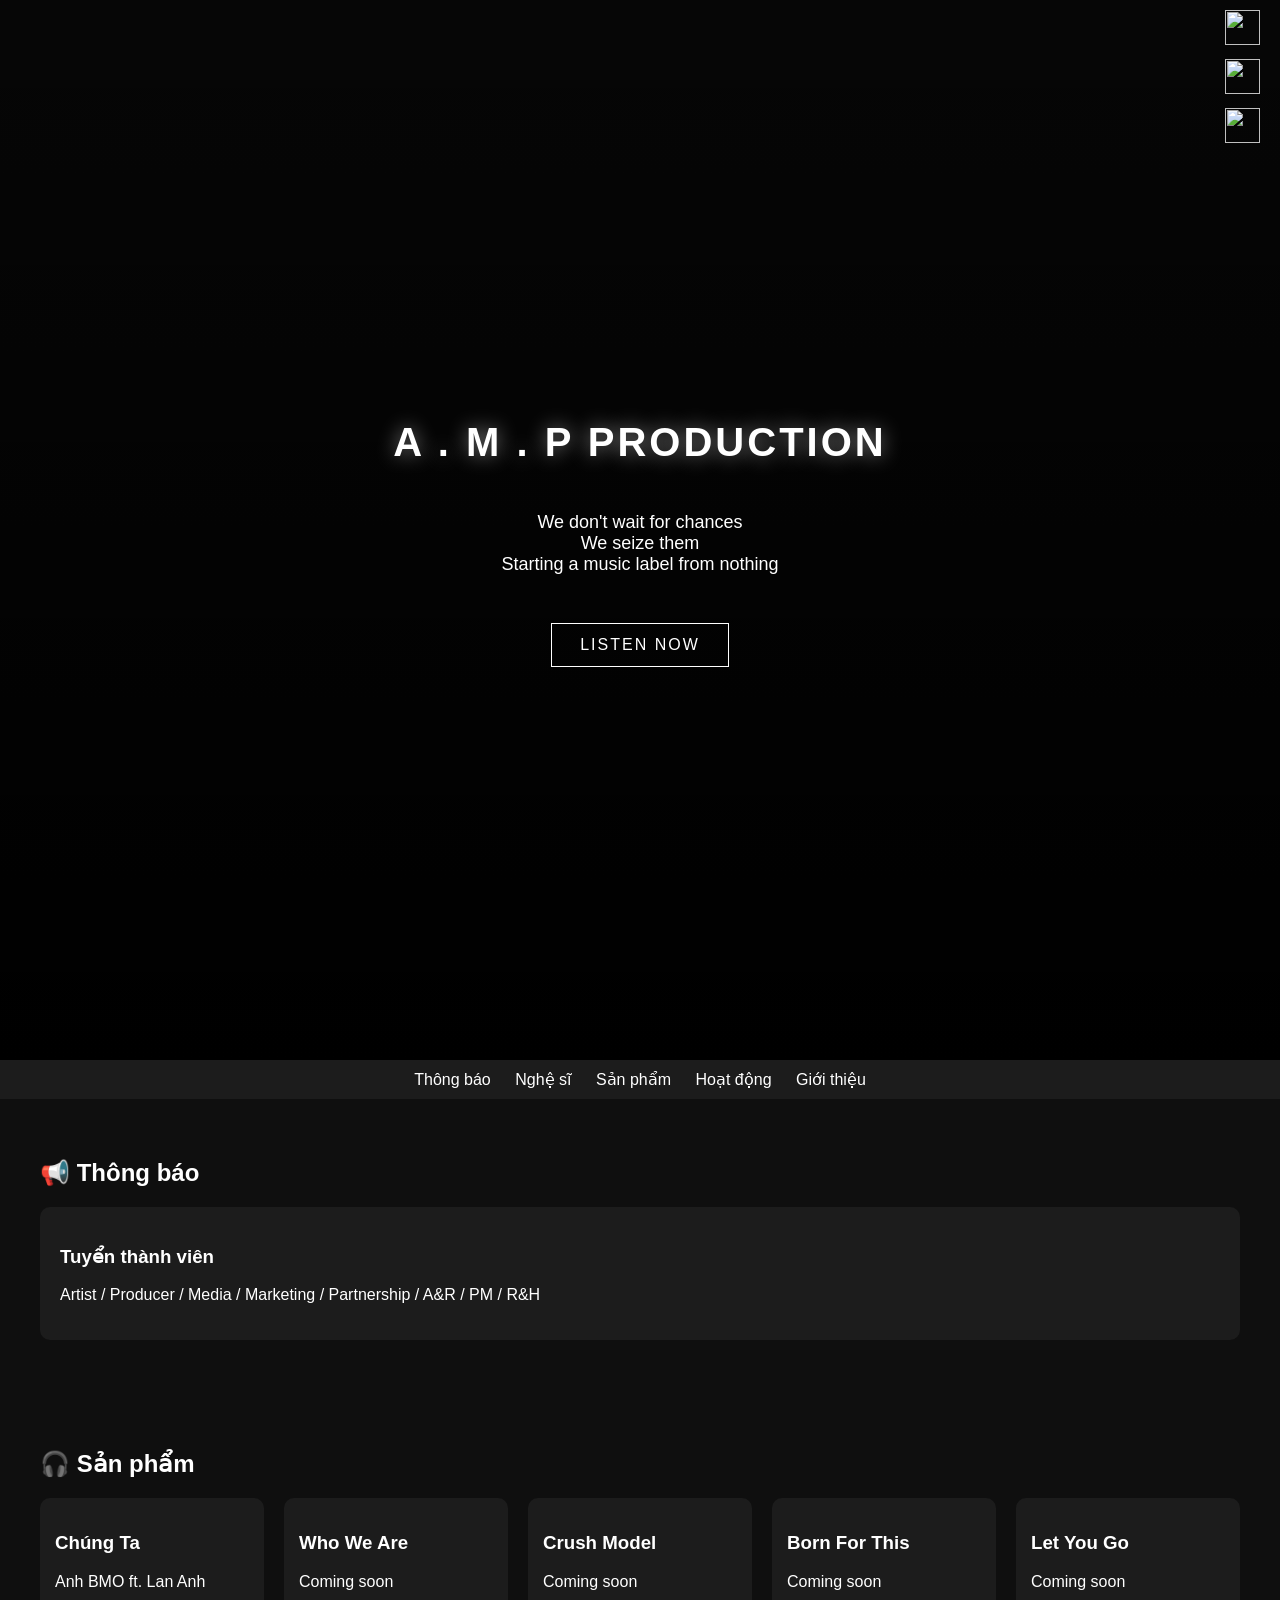
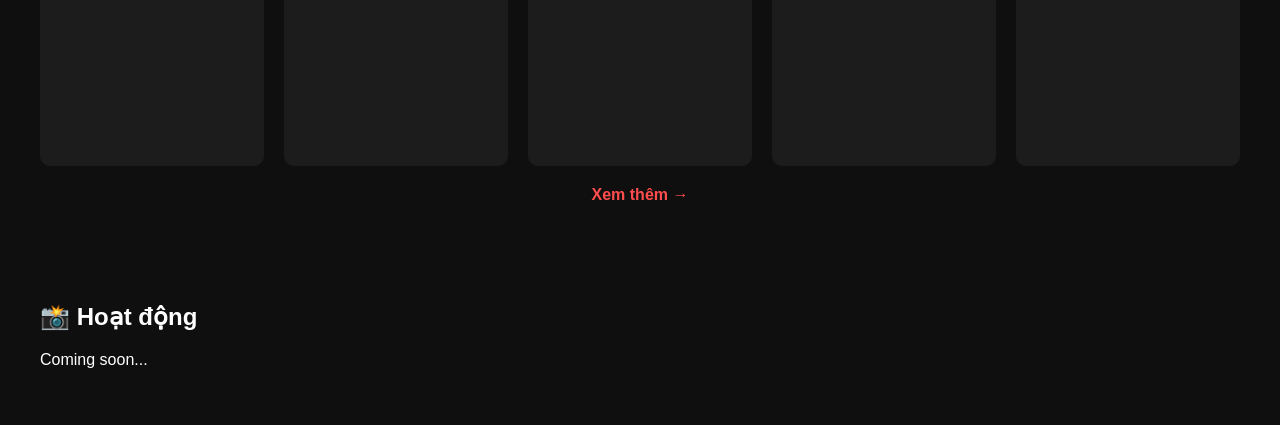
==== index.html @ c44be7a4 "index.html" ====
<!DOCTYPE html>
<html lang="vi">
<head>
<meta charset="UTF-8">
<title>Art Makes People Production</title>
<link rel="stylesheet" href="style.css">
</head>

<body>

<header class="hero">

<h1>A . M . P PRODUCTION</h1>
<p class="tagline">
We don't wait for chances<br>
We seize them<br>
Starting a music label from nothing
</p>
<a href="#music" class="btn">LISTEN NOW</a>
</header>

<nav>
<a href="#news">Thông báo</a>
<a href="artists.html">Nghệ sĩ</a>
<a href="#music">Sản phẩm</a>
<a href="#activities">Hoạt động</a>
<a href="about.html">Giới thiệu</a>
</nav>

<section id="news">
<h2>📢 Thông báo</h2>

<div class="card">
<h3>Tuyển thành viên</h3>
<p>Artist / Producer / Media / Marketing / Partnership / A&R / PM / R&H </p>
</div>

</section>

<section id="music">
<h2>🎧 Sản phẩm</h2>

<div class="music-list home-music">
<div class="music-card">
<h3>Chúng Ta</h3>
<p>Anh BMO ft. Lan Anh</p>
<iframe 
width="100%" 
height="200" 
src="https://www.youtube.com/embed/jIko-qisjlU" 
frameborder="0" 
allowfullscreen>
</iframe>

</div>

<div class="music-card">
<h3>Who We Are</h3>
<p>Coming soon</p>
</div>

<div class="music-card">
<h3>Crush Model</h3>
<p>Coming soon</p>
</div>

<div class="music-card">
<h3>Born For This</h3>
<p>Coming soon</p>
</div>

<div class="music-card">
<h3>Let You Go</h3>
<p>Coming soon</p>
</div>

</div>

<a href="music.html" class="view-more">Xem thêm →</a>
</section>

<section id="activities">
<h2>📸 Hoạt động</h2>

<p>Coming soon...</p>

</section>

<div class="social-fixed">

<a href="https://www.facebook.com/profile.php?id=61566717841362" target="_blank">
<img src="https://upload.wikimedia.org/wikipedia/commons/5/51/Facebook_f_logo_%282019%29.svg">
</a>

<a href="https://www.youtube.com/@artmakespeople.a.m.p" target="_blank">
<img src="https://cdn-icons-png.flaticon.com/512/3670/3670147.png">
</a>

<a href="https://discord.gg/W4tadtu93" target="_blank">
<img src="https://cdn-icons-png.flaticon.com/512/5968/5968756.png">
</a>

</div>
</body>
</html>
---- style.css ----
body{
margin:0;
font-family:Arial;
background:#0f0f0f;
color:white;
scroll-behavior:smooth
}

header{
text-align:center;
padding:80px 20px;
background:linear-gradient(to bottom, rgba(0,0,0,0.7), black),
url('https://images.unsplash.com/photo-1511379938547-c1f69419868d');
background-size:cover;
background-position:center;
}

nav{
text-align:center;
background:#1c1c1c;
padding:10px;
}

nav a{
color:white;
margin:10px;
text-decoration:none;
}

section{
padding:40px;
}

.card, .music-card{
background:#1c1c1c;
padding:20px;
margin:10px 0;
border-radius:10px;
}
.artist{
text-align:center;
margin:20px;
}

.artist img{
border-radius:50%;
width:150px;
}

h1{
text-align:center;
}

.artist-card{
position:relative;
width:250px;
height:300px;
overflow:hidden;
border-radius:10px;
}

.artist-card img{
width:100%;
height:100%;
object-fit:cover;
filter:brightness(70%);
}

.artist-info{
position:absolute;
bottom:0;
left:0;
padding:15px;
color:white;
}

.artist-list{
display:flex;
flex-wrap:wrap;
justify-content:center;
gap:20px;
}

.social-fixed{
position:fixed;
top:10px;
right:20px;
display:flex;
flex-direction:column;
gap:10px;
z-index:999;
}

.social-fixed img{
width:35px;
height:35px;
transition:0.3s;
cursor:pointer;
}

.social-fixed img:hover{
transform:scale(1.2);
}

.social-fixed a.fb:hover img{
filter: drop-shadow(0 0 6px #1877f2);
}

.social-fixed a.yt:hover img{
filter: drop-shadow(0 0 6px #ff0000);
}

.social-fixed a.ig:hover img{
filter: drop-shadow(0 0 6px #e1306c);
}

.social-fixed a.dc:hover img{
filter: drop-shadow(0 0 6px #5865f2);
}

nav a{
transition:0.3s;
}
nav a:hover{
color:#ff4d4d;
}

.music-list{
display:flex;
flex-wrap:wrap;
justify-content:center;
gap:20px;
}

.music-card{
background:#1c1c1c;
padding:15px;
border-radius:10px;
transition:0.3s;
margin:0;
}

.music-card iframe{
width:100%;
height:140px;
border-radius:8px;
}

.music-card:hover{
transform:translateY(-5px) scale(1.02);
}

.hero{
height:100vh;
display:flex;
flex-direction:column;
justify-content:center;
align-items:center;
text-align:center;

background:linear-gradient(rgba(0,0,0,0.6), rgba(0,0,0,1)),
url('https://images.unsplash.com/photo-1493225457124-a3eb161ffa5f');

background-size:cover;
background-position:center;
}

.hero h1{
font-size:40px;
letter-spacing:3px;
}

.tagline{
margin-top:20px;
font-size:18px;
opacity:0.8;
}

.btn{
margin-top:30px;
padding:12px 28px;
border:1px solid white;
color:white;
text-decoration:none;
transition:0.3s;
letter-spacing:2px;
}

.btn:hover{
background:white;
color:black;
transform:scale(1.05);
}

.hero h1,
.hero .tagline,
.hero .btn{
opacity:0;
transform:translateY(20px);
animation:fadeUp 1s ease forwards;
}

.hero .tagline{
animation-delay:0.3s;
}

.hero .btn{
animation-delay:0.6s;
}

@keyframes fadeUp{
to{
opacity:1;
transform:translateY(0);
}
}

.hero h1{
text-shadow:0 0 20px rgba(255,255,255,0.5);
}

.view-more{
display:block;
text-align:center;
margin-top:20px;
color:#ff4d4d;
text-decoration:none;
font-weight:bold;
}

.view-more:hover{
text-decoration:underline;
}

.home-music{
flex-wrap:nowrap;
}
.page-music{
display:grid;
grid-template-columns: repeat(5, 1fr);  /* 5 cột auto */
gap:20px;
max-width:1400px;
margin:0 auto;
padding:0 20px;
}

.home-music .music-card{
width:18%;
min-width:180px;
}
.page-music .music-card{
width:18%;
min-width:250px;
}
.fake-thumb{
height:140px;
background:#2a2a2a;
border-radius:8px;
}
@media (max-width: 1024px){
.page-music{
grid-template-columns: repeat(3, 1fr);
}
}

@media (max-width: 768px){
.page-music{
grid-template-columns: repeat(2, 1fr);
}

.home-music{
flex-wrap:wrap;
justify-content:center;
}

.home-music .music-card{
width:45%;
height:300px;
}
}

@media (max-width: 480px){
.page-music{
grid-template-columns: 1fr;
}

.home-music .music-card{
width:100%;
}
}
@media (max-width:768px){
.hero h1{
font-size:28px;
}

.tagline{
font-size:14px;
}
}
@media (max-width:768px){
nav a{
display:block;
margin:8px 0;
}
}
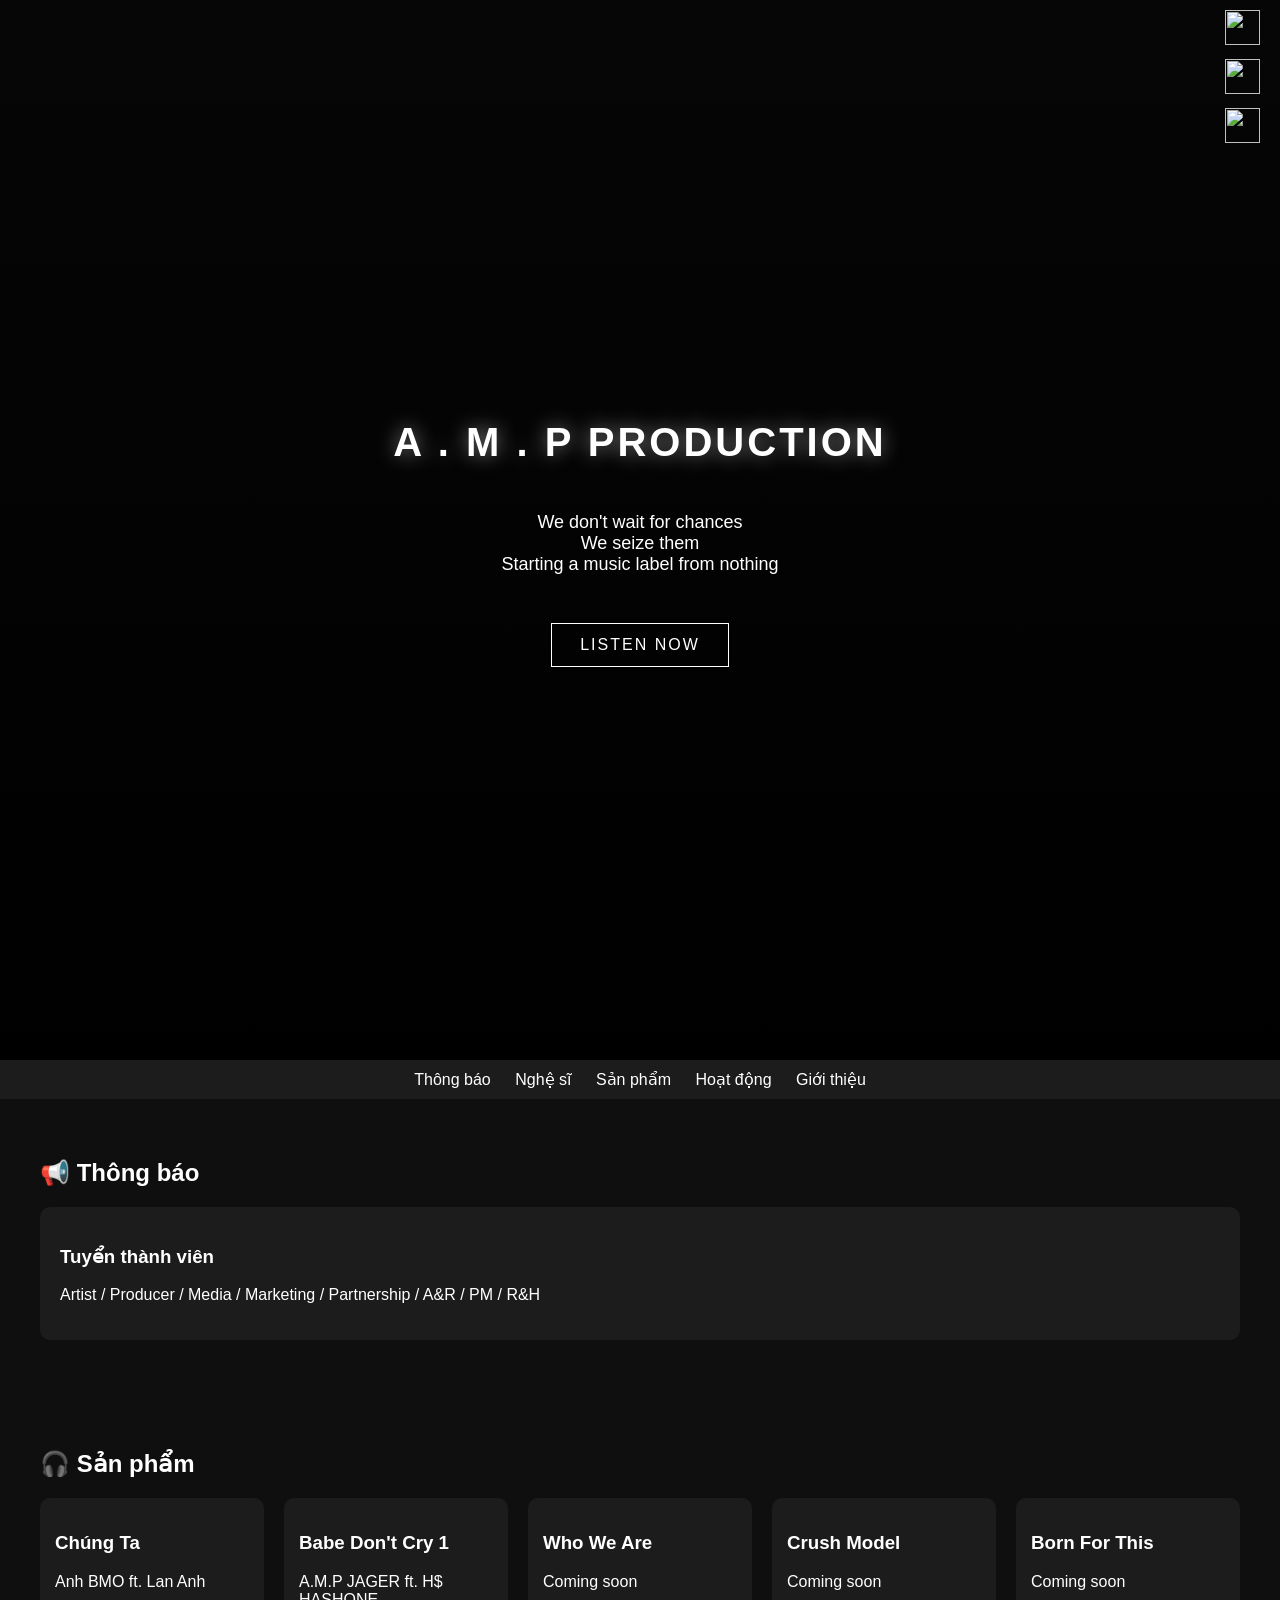
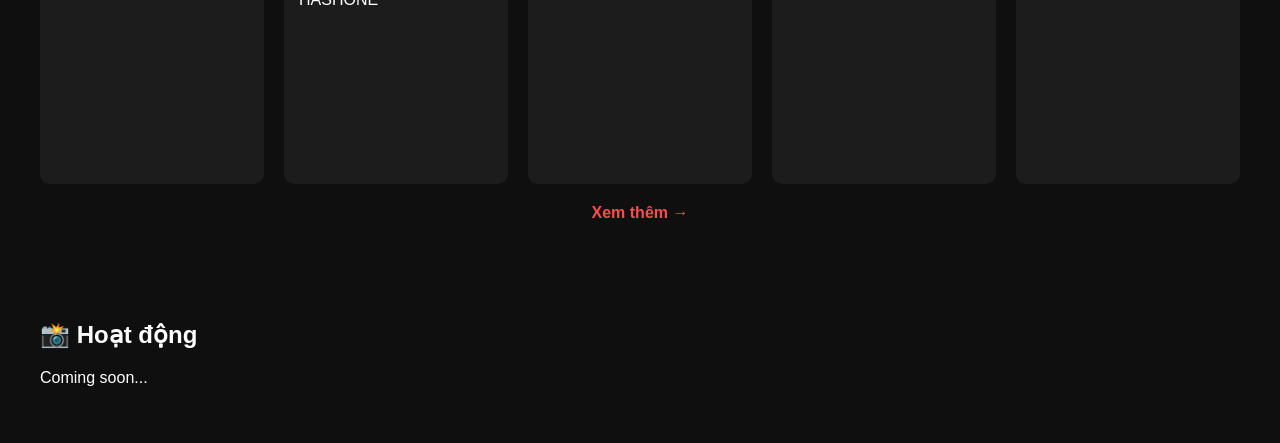
==== commit a7a42184: "index.html" ====
--- a/index.html
+++ b/index.html
@@ -55,6 +55,19 @@
 </div>
 
 <div class="music-card">
+<h3>Babe Don't Cry 1</h3>
+<p>A.M.P JAGER ft. H$ HASHONE</p>
+<iframe 
+width="100%" 
+height="200" 
+src="https://www.youtube.com/embed/kU_C7r_7_qk" 
+frameborder="0" 
+allowfullscreen>
+</iframe>
+
+</div>
+
+<div class="music-card">
 <h3>Who We Are</h3>
 <p>Coming soon</p>
 </div>
@@ -68,12 +81,7 @@
 <h3>Born For This</h3>
 <p>Coming soon</p>
 </div>
-
-<div class="music-card">
-<h3>Let You Go</h3>
-<p>Coming soon</p>
-</div>
-
+  
 </div>
 
 <a href="music.html" class="view-more">Xem thêm →</a>
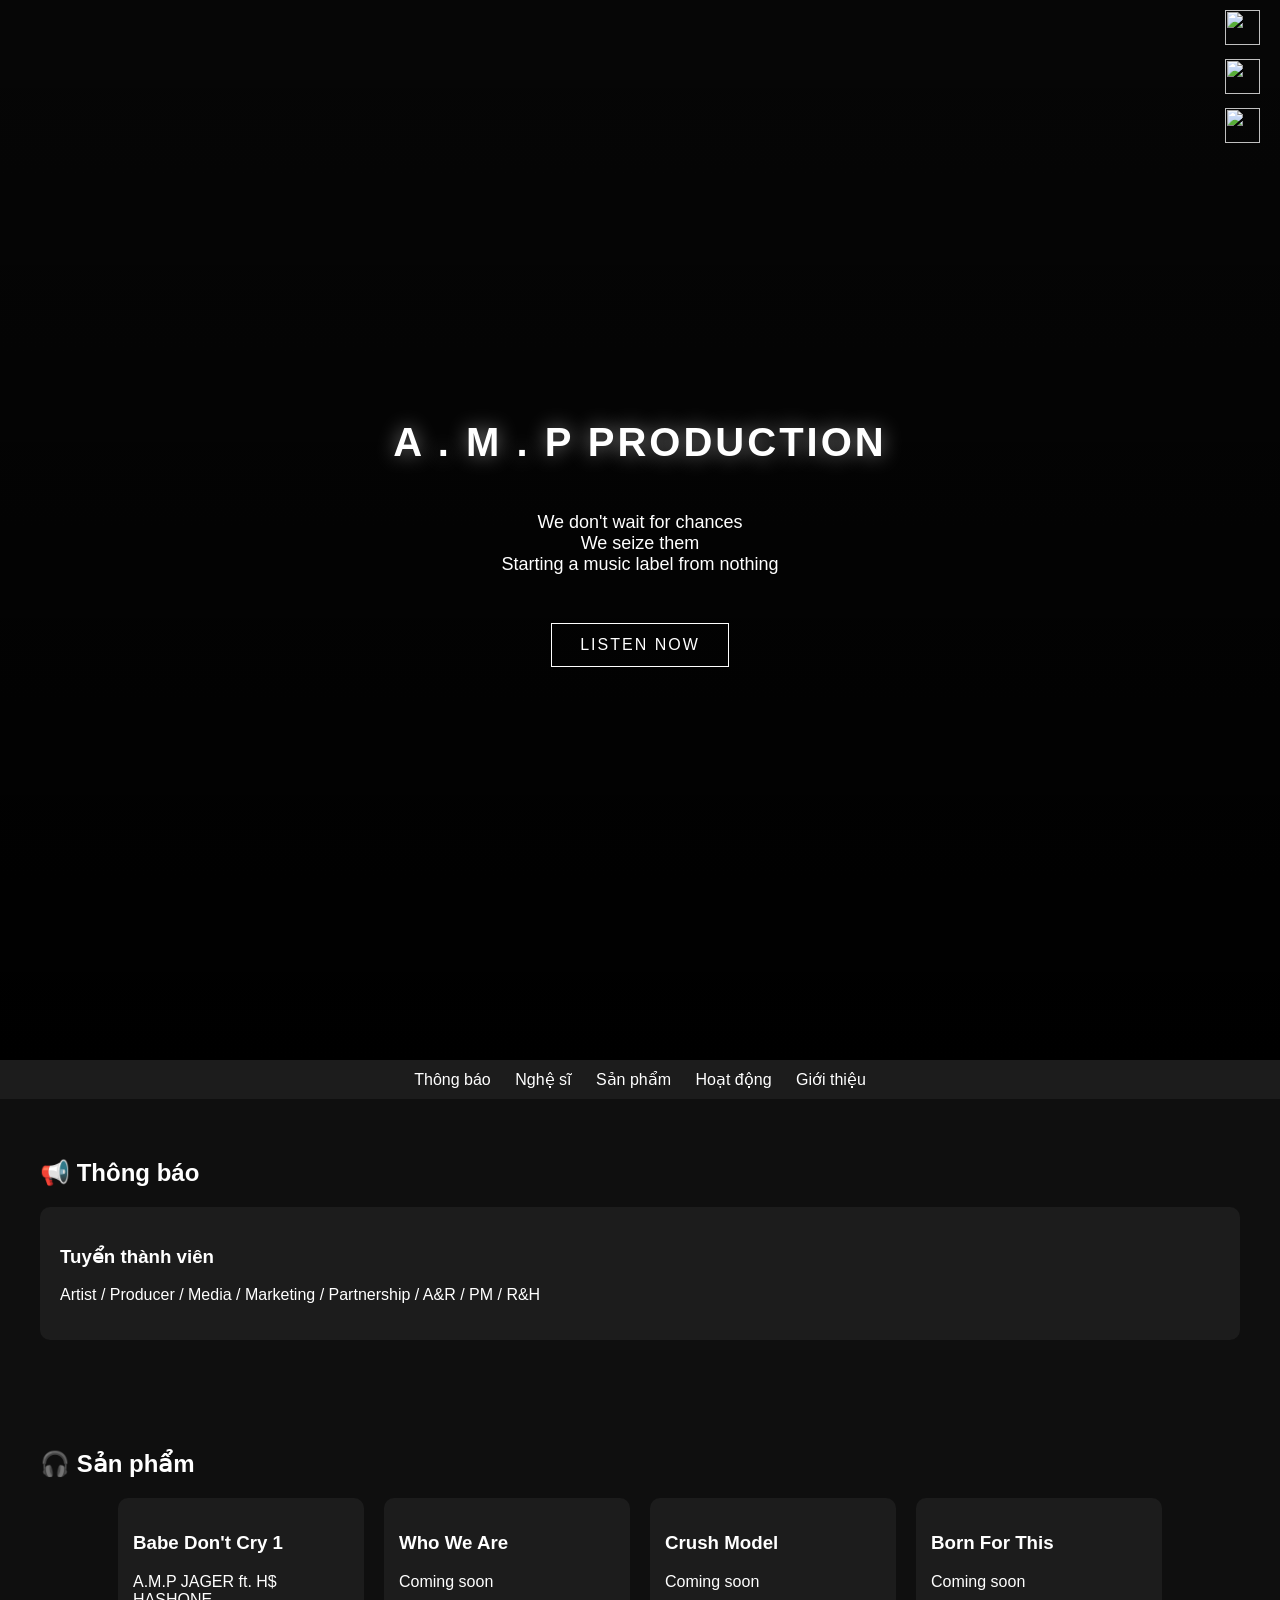
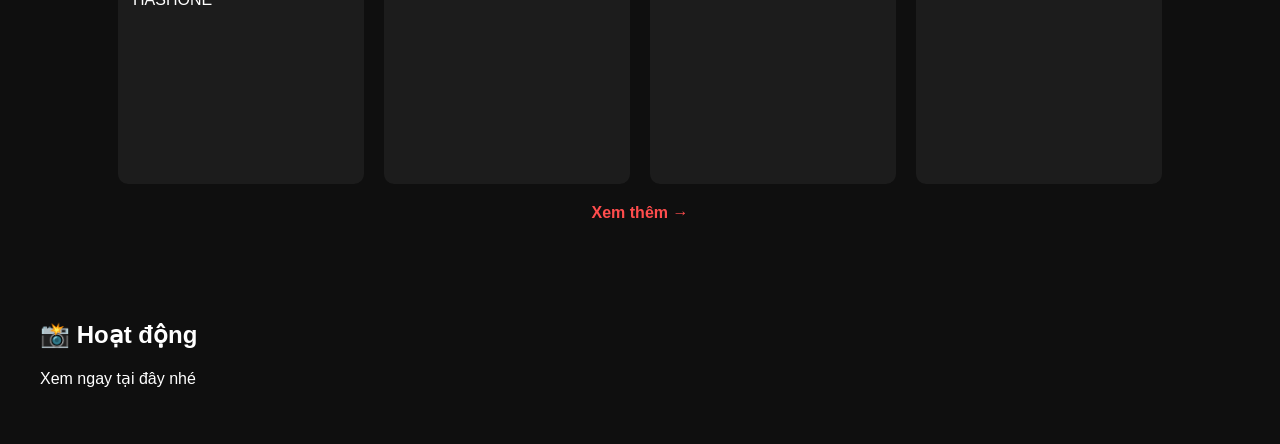
==== commit 144e581e: "index.html" ====
--- a/index.html
+++ b/index.html
@@ -42,19 +42,6 @@
 
 <div class="music-list home-music">
 <div class="music-card">
-<h3>Chúng Ta</h3>
-<p>Anh BMO ft. Lan Anh</p>
-<iframe 
-width="100%" 
-height="200" 
-src="https://www.youtube.com/embed/jIko-qisjlU" 
-frameborder="0" 
-allowfullscreen>
-</iframe>
-
-</div>
-
-<div class="music-card">
 <h3>Babe Don't Cry 1</h3>
 <p>A.M.P JAGER ft. H$ HASHONE</p>
 <iframe 
@@ -90,7 +77,7 @@
 <section id="activities">
 <h2>📸 Hoạt động</h2>
 
-<p>Coming soon...</p>
+<p>Xem ngay tại đây nhé</p>
 
 </section>
 
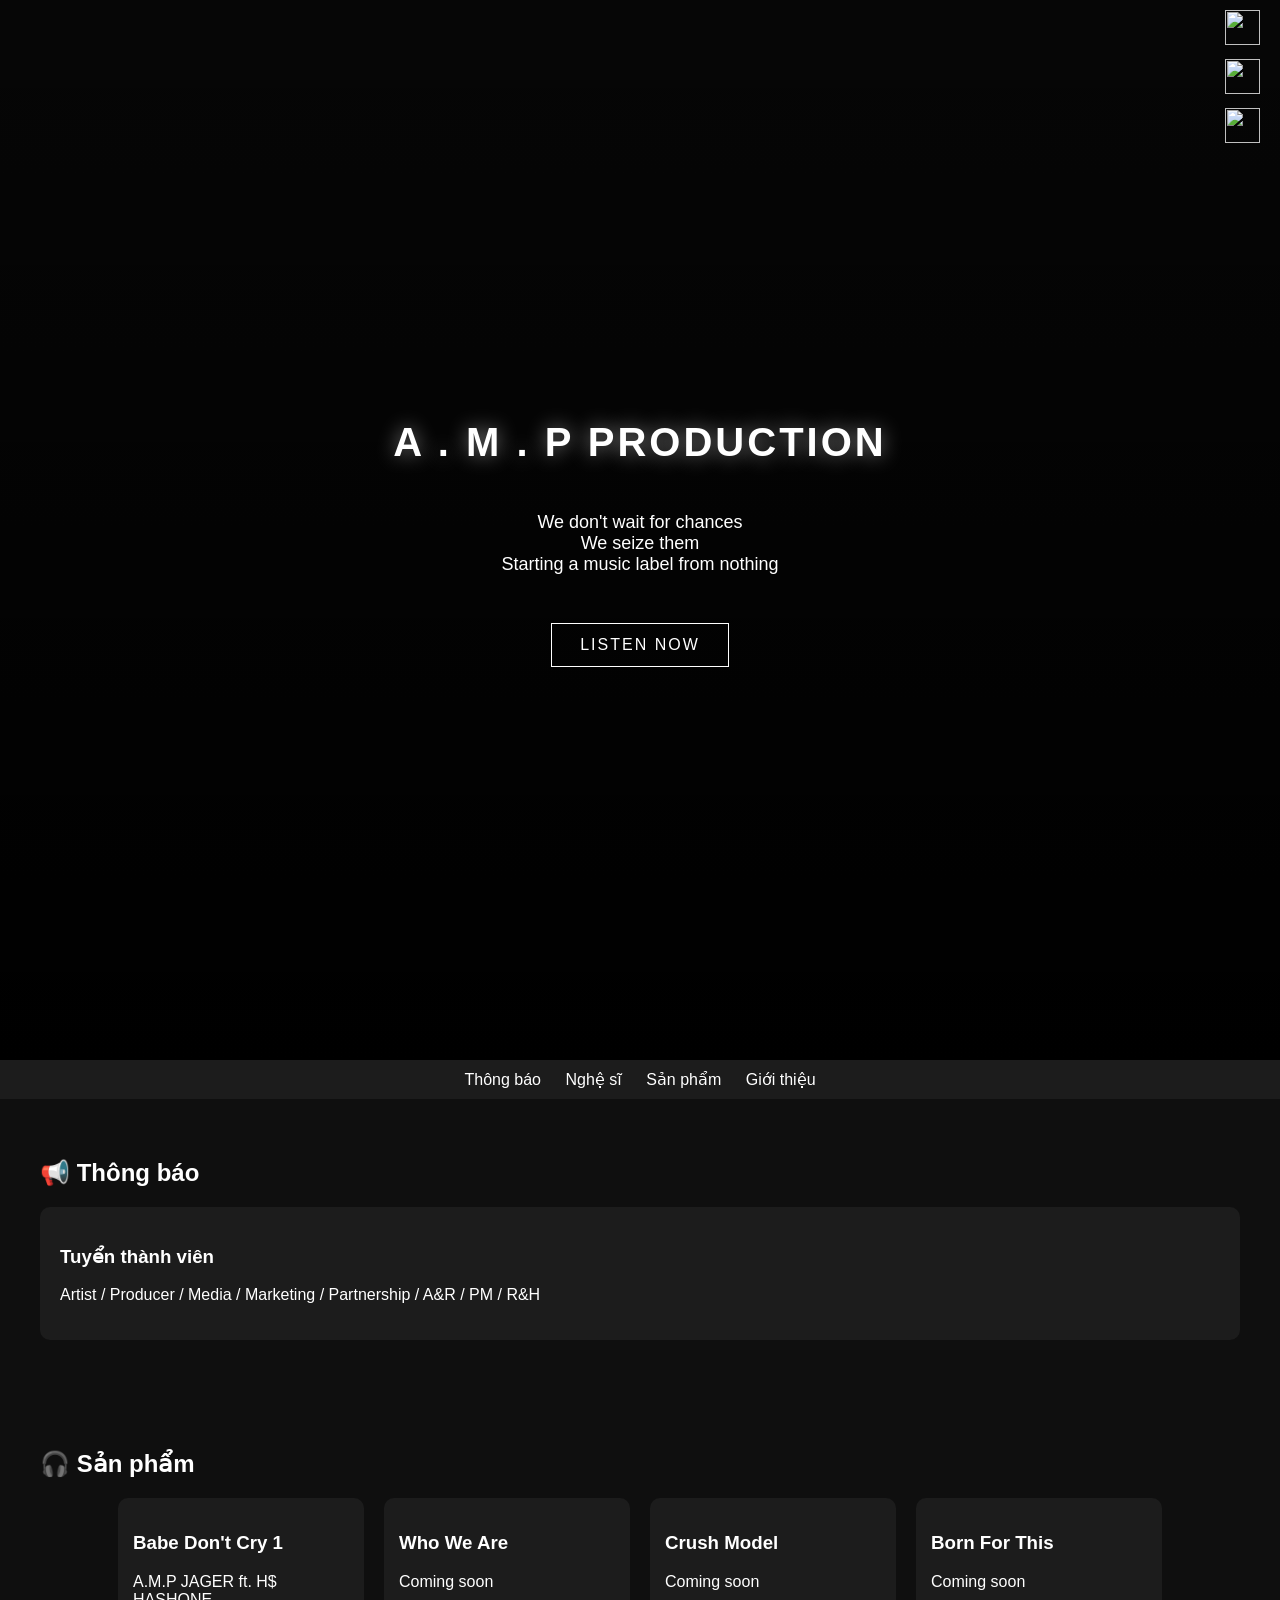
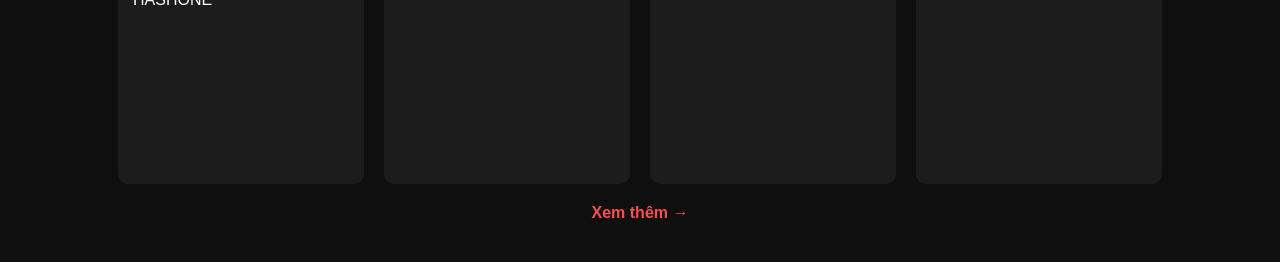
==== commit aac30cf5: "index.html" ====
--- a/index.html
+++ b/index.html
@@ -23,7 +23,6 @@
 <a href="#news">Thông báo</a>
 <a href="artists.html">Nghệ sĩ</a>
 <a href="#music">Sản phẩm</a>
-<a href="#activities">Hoạt động</a>
 <a href="about.html">Giới thiệu</a>
 </nav>
 
@@ -74,13 +73,6 @@
 <a href="music.html" class="view-more">Xem thêm →</a>
 </section>
 
-<section id="activities">
-<h2>📸 Hoạt động</h2>
-
-<p>Xem ngay tại đây nhé</p>
-
-</section>
-
 <div class="social-fixed">
 
 <a href="https://www.facebook.com/profile.php?id=61566717841362" target="_blank">
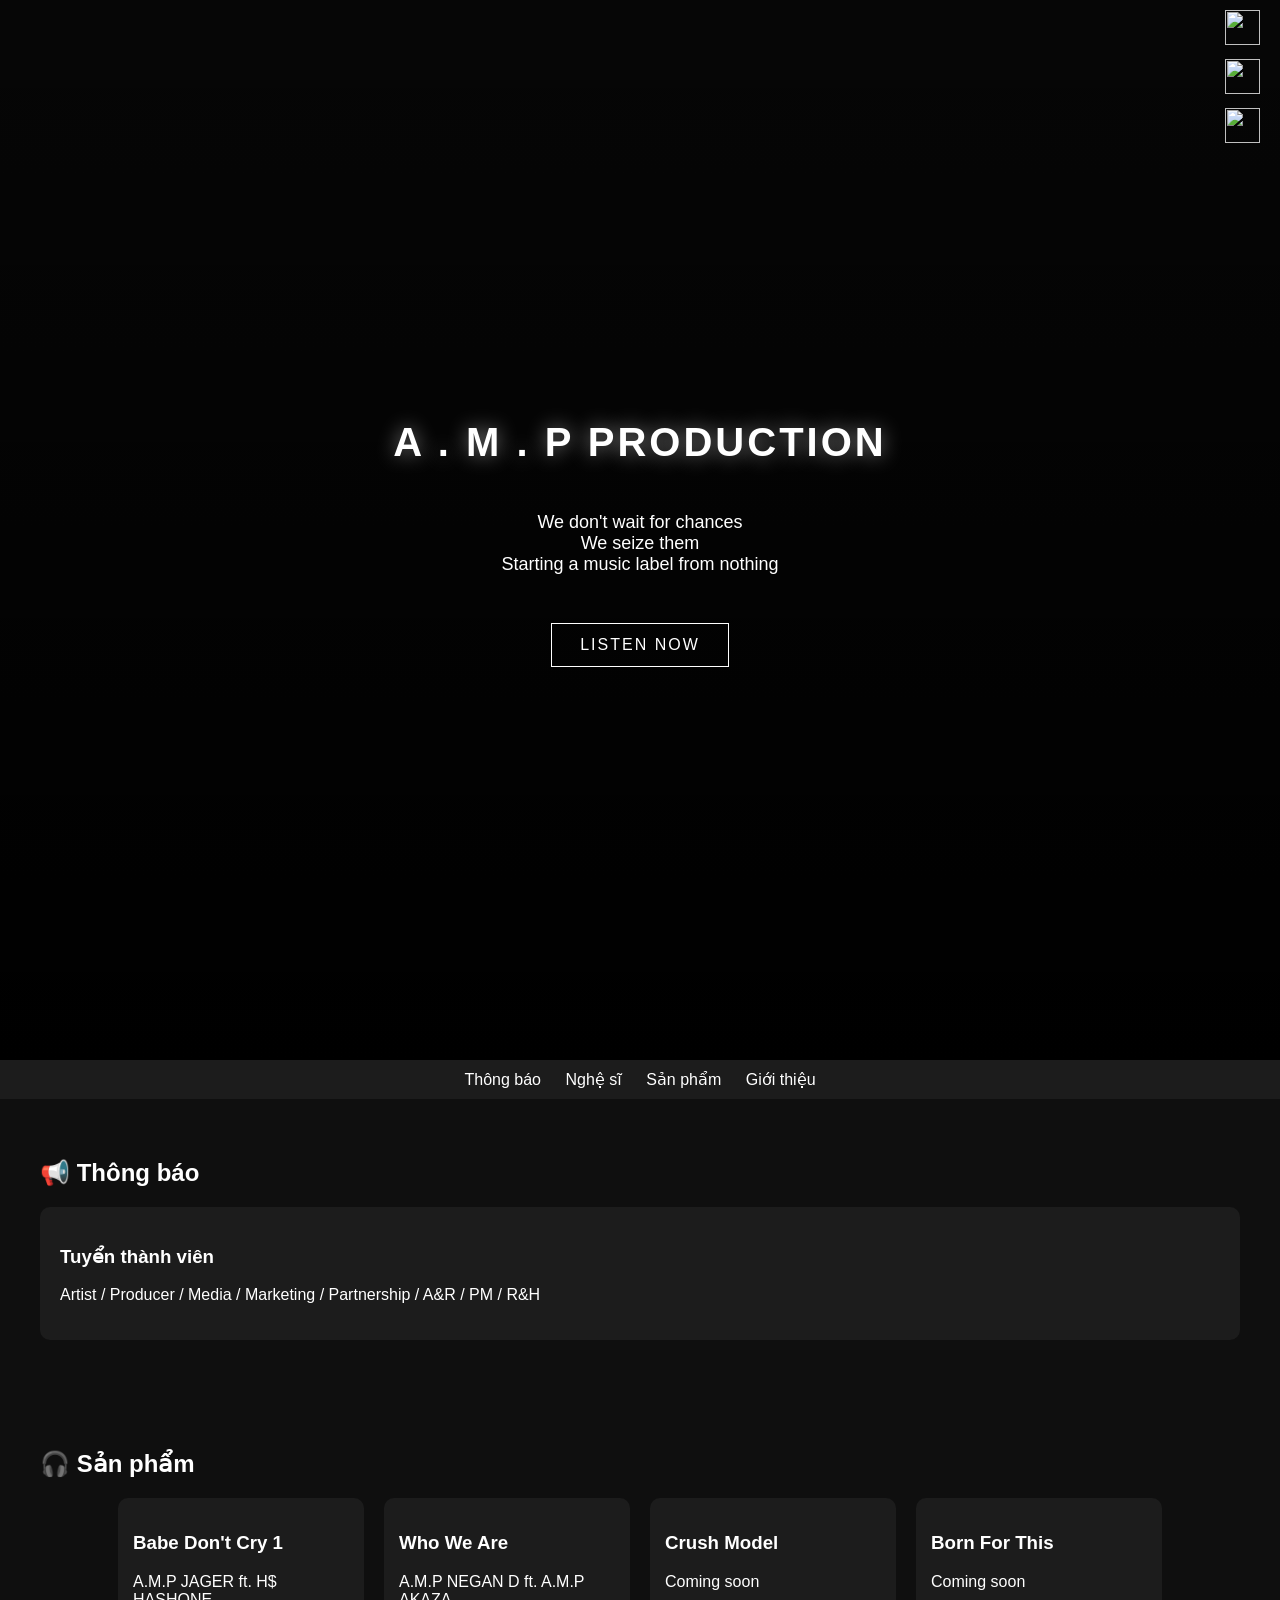
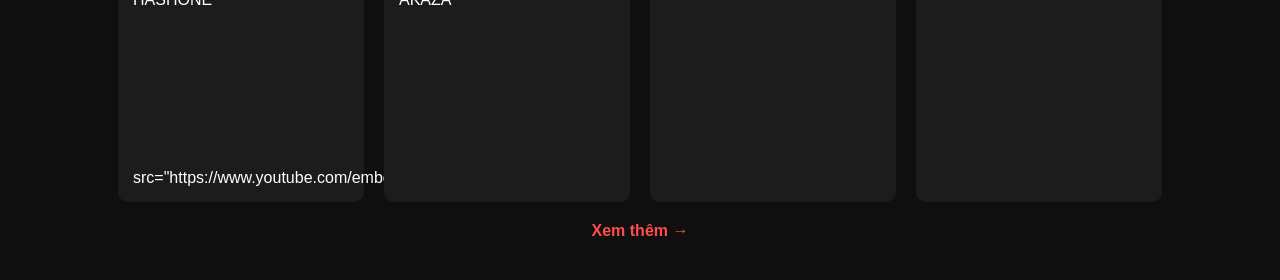
==== commit a0f2015b: "index.html" ====
--- a/index.html
+++ b/index.html
@@ -50,12 +50,13 @@
 frameborder="0" 
 allowfullscreen>
 </iframe>
-
+src="https://www.youtube.com/embed/HWqDHQI6jKo" 
 </div>
 
 <div class="music-card">
 <h3>Who We Are</h3>
-<p>Coming soon</p>
+<p>A.M.P NEGAN D ft. A.M.P AKAZA</p>
+
 </div>
 
 <div class="music-card">
--- a/style.css
+++ b/style.css
@@ -57,6 +57,8 @@
 height:300px;
 overflow:hidden;
 border-radius:10px;
+transition:0.4s;
+cursor:pointer;
 }
 
 .artist-card img{
@@ -64,6 +66,7 @@
 height:100%;
 object-fit:cover;
 filter:brightness(70%);
+transition:0.4s;
 }
 
 .artist-info{
@@ -72,6 +75,16 @@
 left:0;
 padding:15px;
 color:white;
+}
+.artist-card:hover{
+transform:translateY(-8px) scale(1.03);
+box-shadow:0 0 25px rgba(255,77,77,0.4);
+z-index:2;
+}
+
+.artist-card:hover img{
+transform:scale(1.08);
+filter:brightness(100%);
 }
 
 .artist-list{
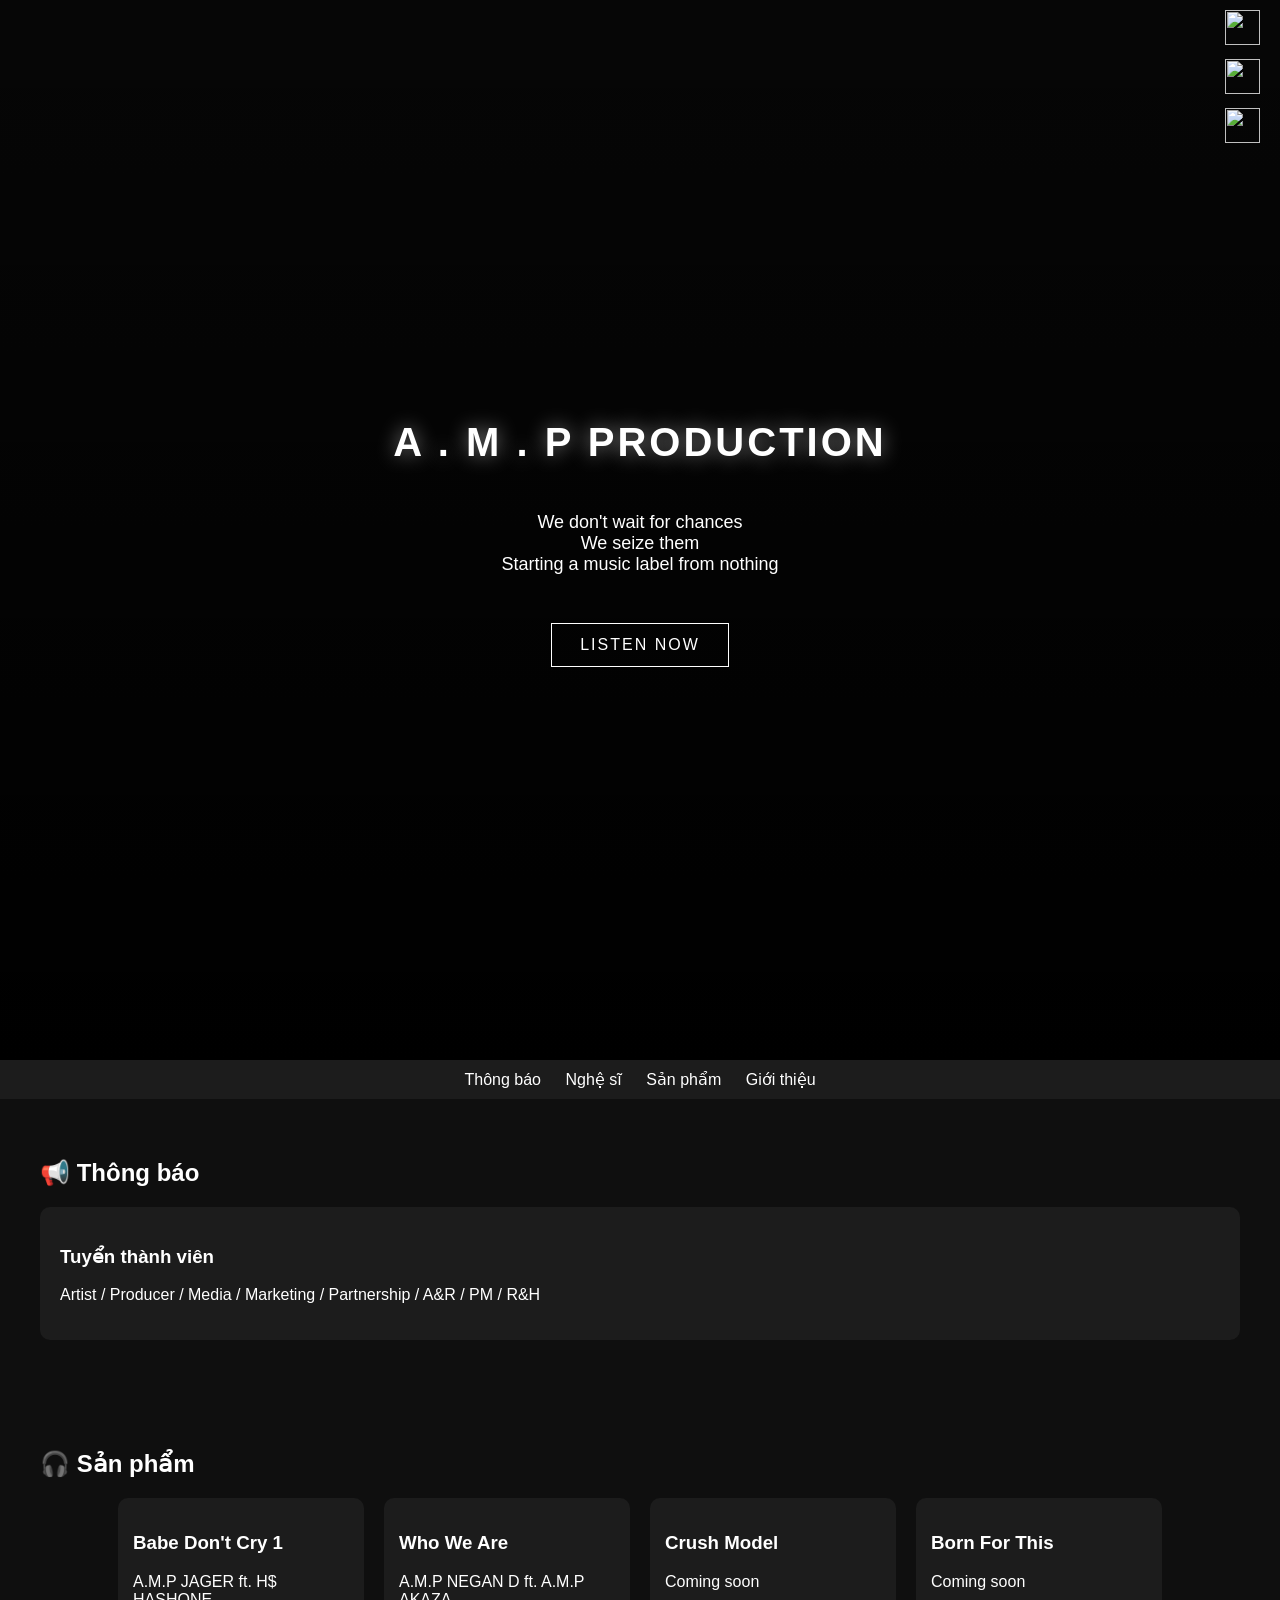
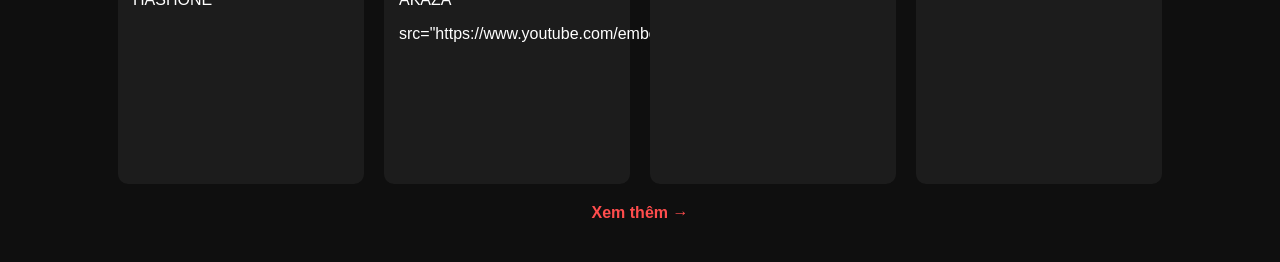
==== commit 05c3bc2d: "index.html" ====
--- a/index.html
+++ b/index.html
@@ -50,13 +50,12 @@
 frameborder="0" 
 allowfullscreen>
 </iframe>
-src="https://www.youtube.com/embed/HWqDHQI6jKo" 
 </div>
 
 <div class="music-card">
 <h3>Who We Are</h3>
 <p>A.M.P NEGAN D ft. A.M.P AKAZA</p>
-
+src="https://www.youtube.com/embed/HWqDHQI6jKo"
 </div>
 
 <div class="music-card">
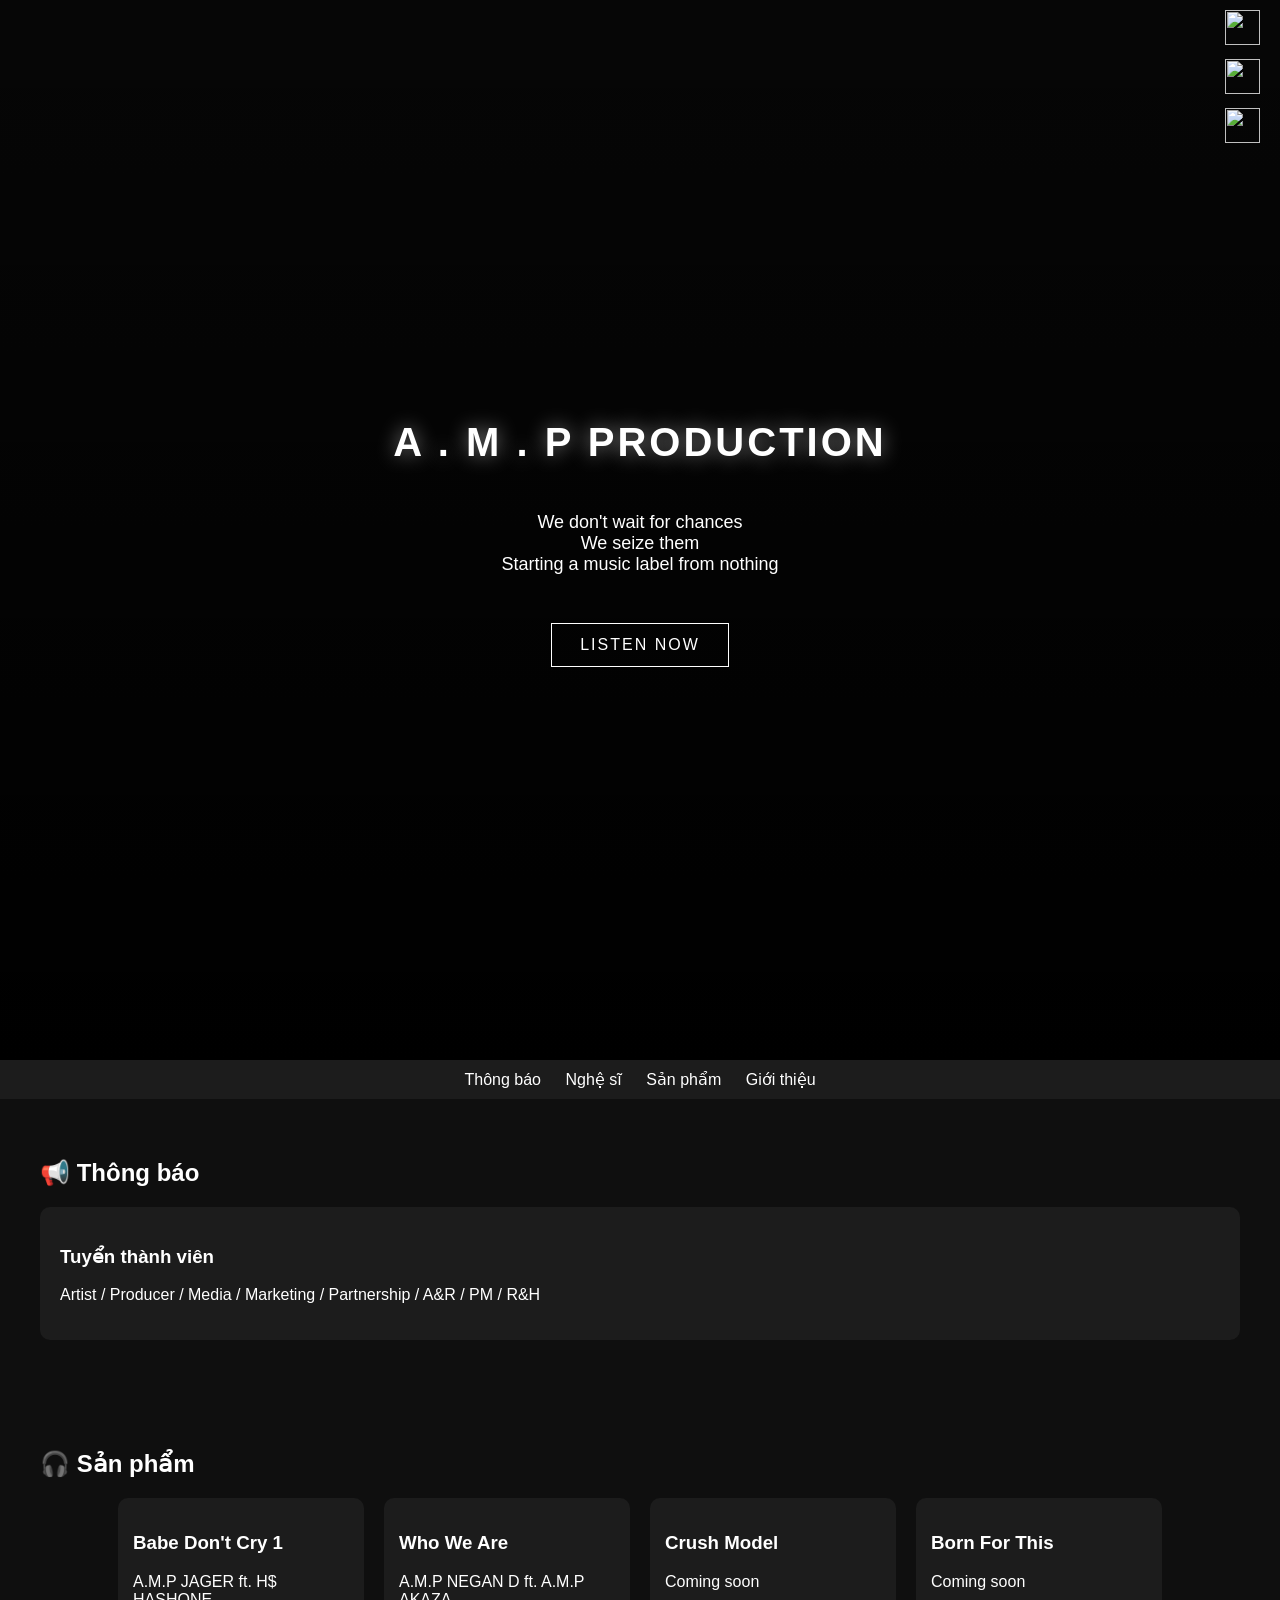
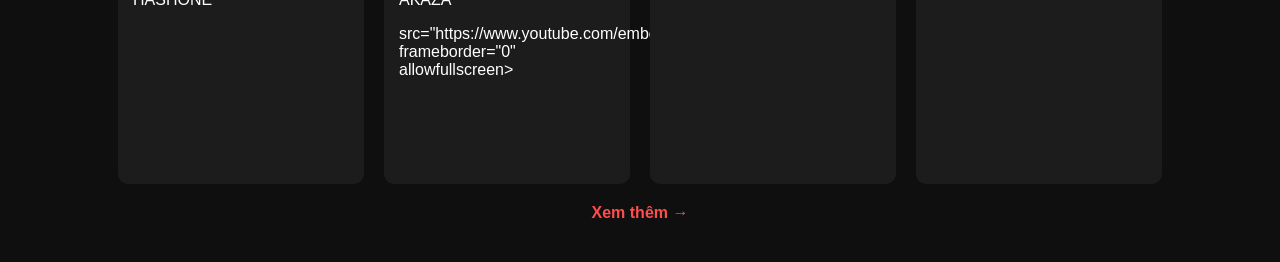
==== commit 496481dd: "index.html" ====
--- a/index.html
+++ b/index.html
@@ -56,6 +56,9 @@
 <h3>Who We Are</h3>
 <p>A.M.P NEGAN D ft. A.M.P AKAZA</p>
 src="https://www.youtube.com/embed/HWqDHQI6jKo"
+frameborder="0" 
+allowfullscreen>
+</iframe>
 </div>
 
 <div class="music-card">
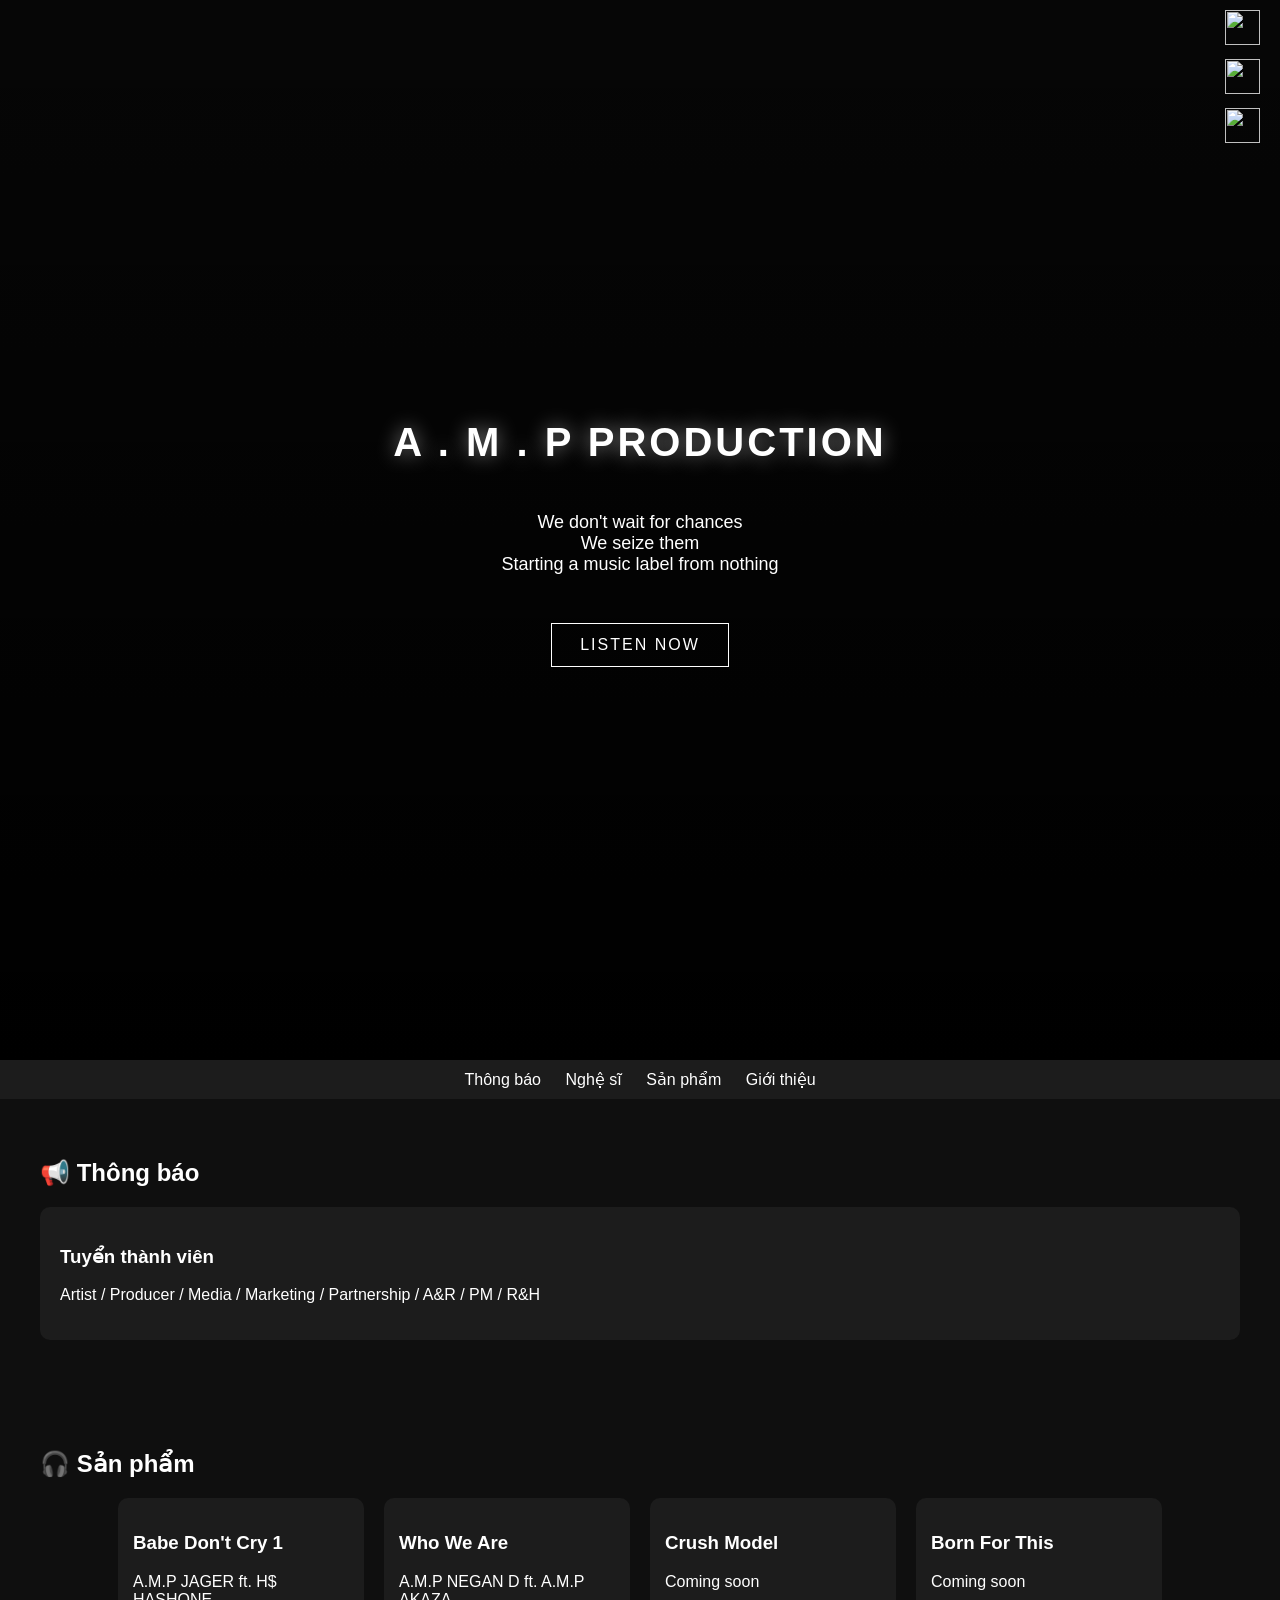
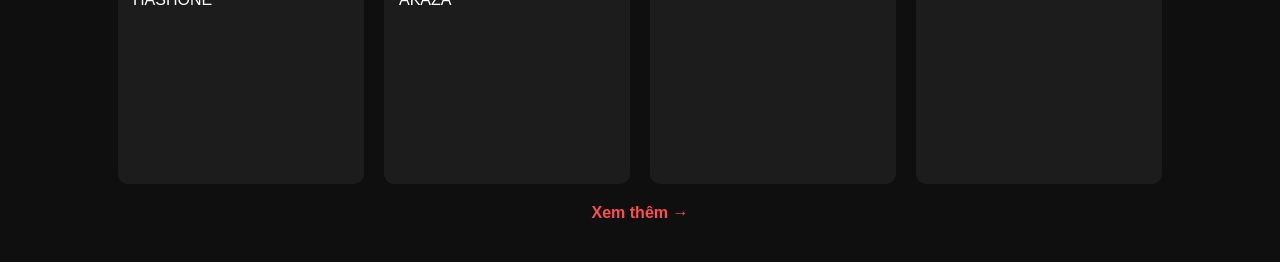
==== commit 88e4741a: "index.html" ====
--- a/index.html
+++ b/index.html
@@ -55,6 +55,9 @@
 <div class="music-card">
 <h3>Who We Are</h3>
 <p>A.M.P NEGAN D ft. A.M.P AKAZA</p>
+<iframe 
+width="100%" 
+height="200"
 src="https://www.youtube.com/embed/HWqDHQI6jKo"
 frameborder="0" 
 allowfullscreen>
